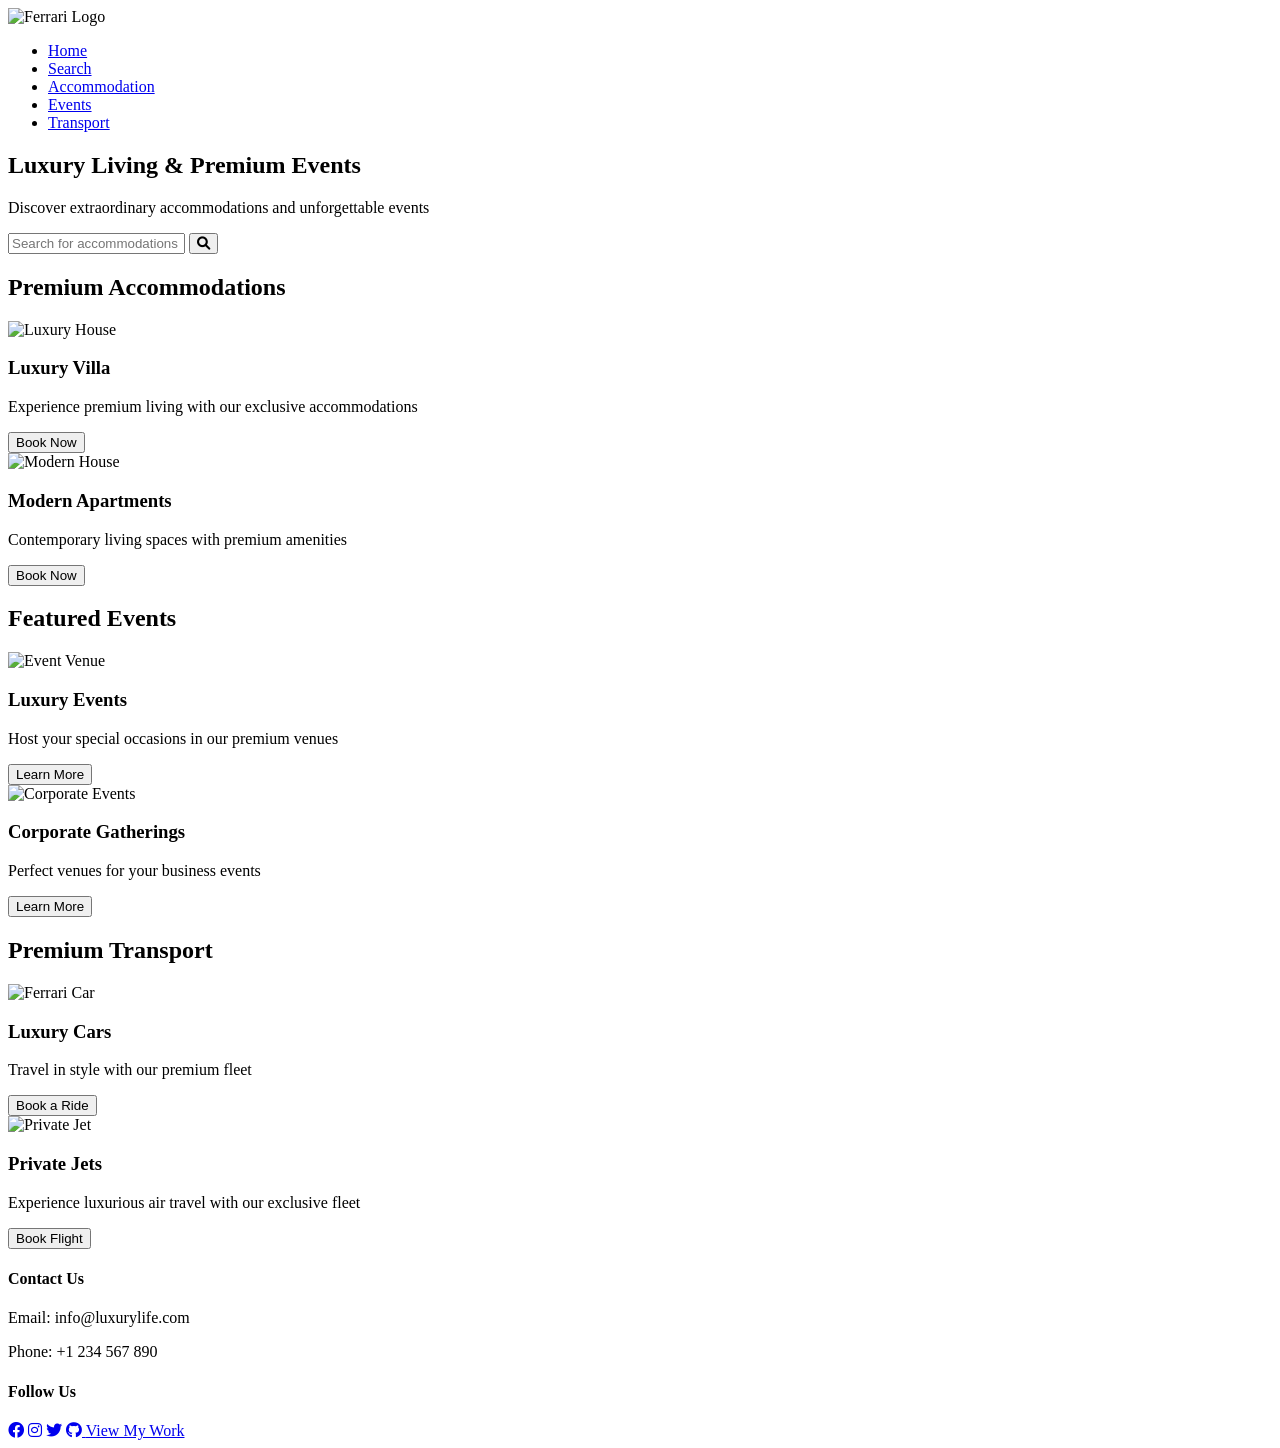
==== index.html @ 8bb543d8 "Add files via upload" ====
<!DOCTYPE html>
<html lang="en">
<head>
    <meta charset="UTF-8">
    <meta name="viewport" content="width=device-width, initial-scale=1.0">
    <title>Luxury Accommodation & Events</title>
    <link rel="stylesheet" href="css/main.css">
    <link rel="stylesheet" href="https://cdnjs.cloudflare.com/ajax/libs/font-awesome/6.0.0/css/all.min.css">
</head>
<body>
    <!-- Navigation -->
    <nav>
        <div class="logo">
            <!-- Local SVG logo placed in assets/ for faster load and offline preview -->
            <img src="assets/ferrari-logo.svg" alt="Ferrari Logo" class="logo-img">
        </div>
        <ul class="nav-links">
            <li><a href="#home">Home</a></li>
            <li><a href="#search">Search</a></li>
            <li><a href="#accommodation">Accommodation</a></li>
            <li><a href="#events">Events</a></li>
            <li><a href="#transport">Transport</a></li>
        </ul>
    </nav>

    <!-- Hero Section -->
    <section id="home" class="hero">
        <h1>Luxury Living & Premium Events</h1>
        <p>Discover extraordinary accommodations and unforgettable events</p>
        <div class="search-bar">
            <input type="text" placeholder="Search for accommodations or events...">
            <button><i class="fas fa-search"></i></button>
        </div>
    </section>

    <!-- Accommodation Section -->
    <section id="accommodation" class="section">
        <h2>Premium Accommodations</h2>
        <div class="card-container">
            <div class="card">
                <img src="assets/house-1.jpg" alt="Luxury House">
                <h3>Luxury Villa</h3>
                <p>Experience premium living with our exclusive accommodations</p>
                <button class="btn">Book Now</button>
            </div>
            <div class="card">
                <img src="assets/house-2.svg" alt="Modern House">
                <h3>Modern Apartments</h3>
                <p>Contemporary living spaces with premium amenities</p>
                <button class="btn">Book Now</button>
            </div>
        </div>
    </section>

    <!-- Events Section -->
    <section id="events" class="section">
        <h2>Featured Events</h2>
        <div class="card-container">
            <div class="card">
                <img src="assets/event-1.svg" alt="Event Venue">
                <h3>Luxury Events</h3>
                <p>Host your special occasions in our premium venues</p>
                <button class="btn">Learn More</button>
            </div>
            <div class="card">
                <img src="assets/event-2.svg" alt="Corporate Events">
                <h3>Corporate Gatherings</h3>
                <p>Perfect venues for your business events</p>
                <button class="btn">Learn More</button>
            </div>
        </div>
    </section>

    <!-- Transport Section -->
    <section id="transport" class="section">
        <h2>Premium Transport</h2>
        <div class="card-container">
            <div class="card">
                <img src="https://images.unsplash.com/photo-1592198084033-aade902d1aae" alt="Ferrari Car">
                <h3>Luxury Cars</h3>
                <p>Travel in style with our premium fleet</p>
                <button class="btn">Book a Ride</button>
            </div>
            <div class="card">
                <img src="https://images.unsplash.com/photo-1436491865332-7a61a109cc05" alt="Private Jet">
                <h3>Private Jets</h3>
                <p>Experience luxurious air travel with our exclusive fleet</p>
                <button class="btn">Book Flight</button>
            </div>
        </div>
    </section>

    <!-- Footer -->
    <footer>
        <div class="footer-content">
            <div class="footer-section">
                <h4>Contact Us</h4>
                <p>Email: info@luxurylife.com</p>
                <p>Phone: +1 234 567 890</p>
            </div>
            <div class="footer-section">
                <h4>Follow Us</h4>
                <div class="social-links">
                    <a href="#"><i class="fab fa-facebook"></i></a>
                    <a href="#"><i class="fab fa-instagram"></i></a>
                    <a href="#"><i class="fab fa-twitter"></i></a>
                    <a href="https://github.com/YOUR_USERNAME" target="_blank" class="github-link">
                        <i class="fab fa-github"></i>
                        <span>View My Work</span>
                    </a>
                </div>
            </div>
        </div>
    </footer>
</body>
</html>
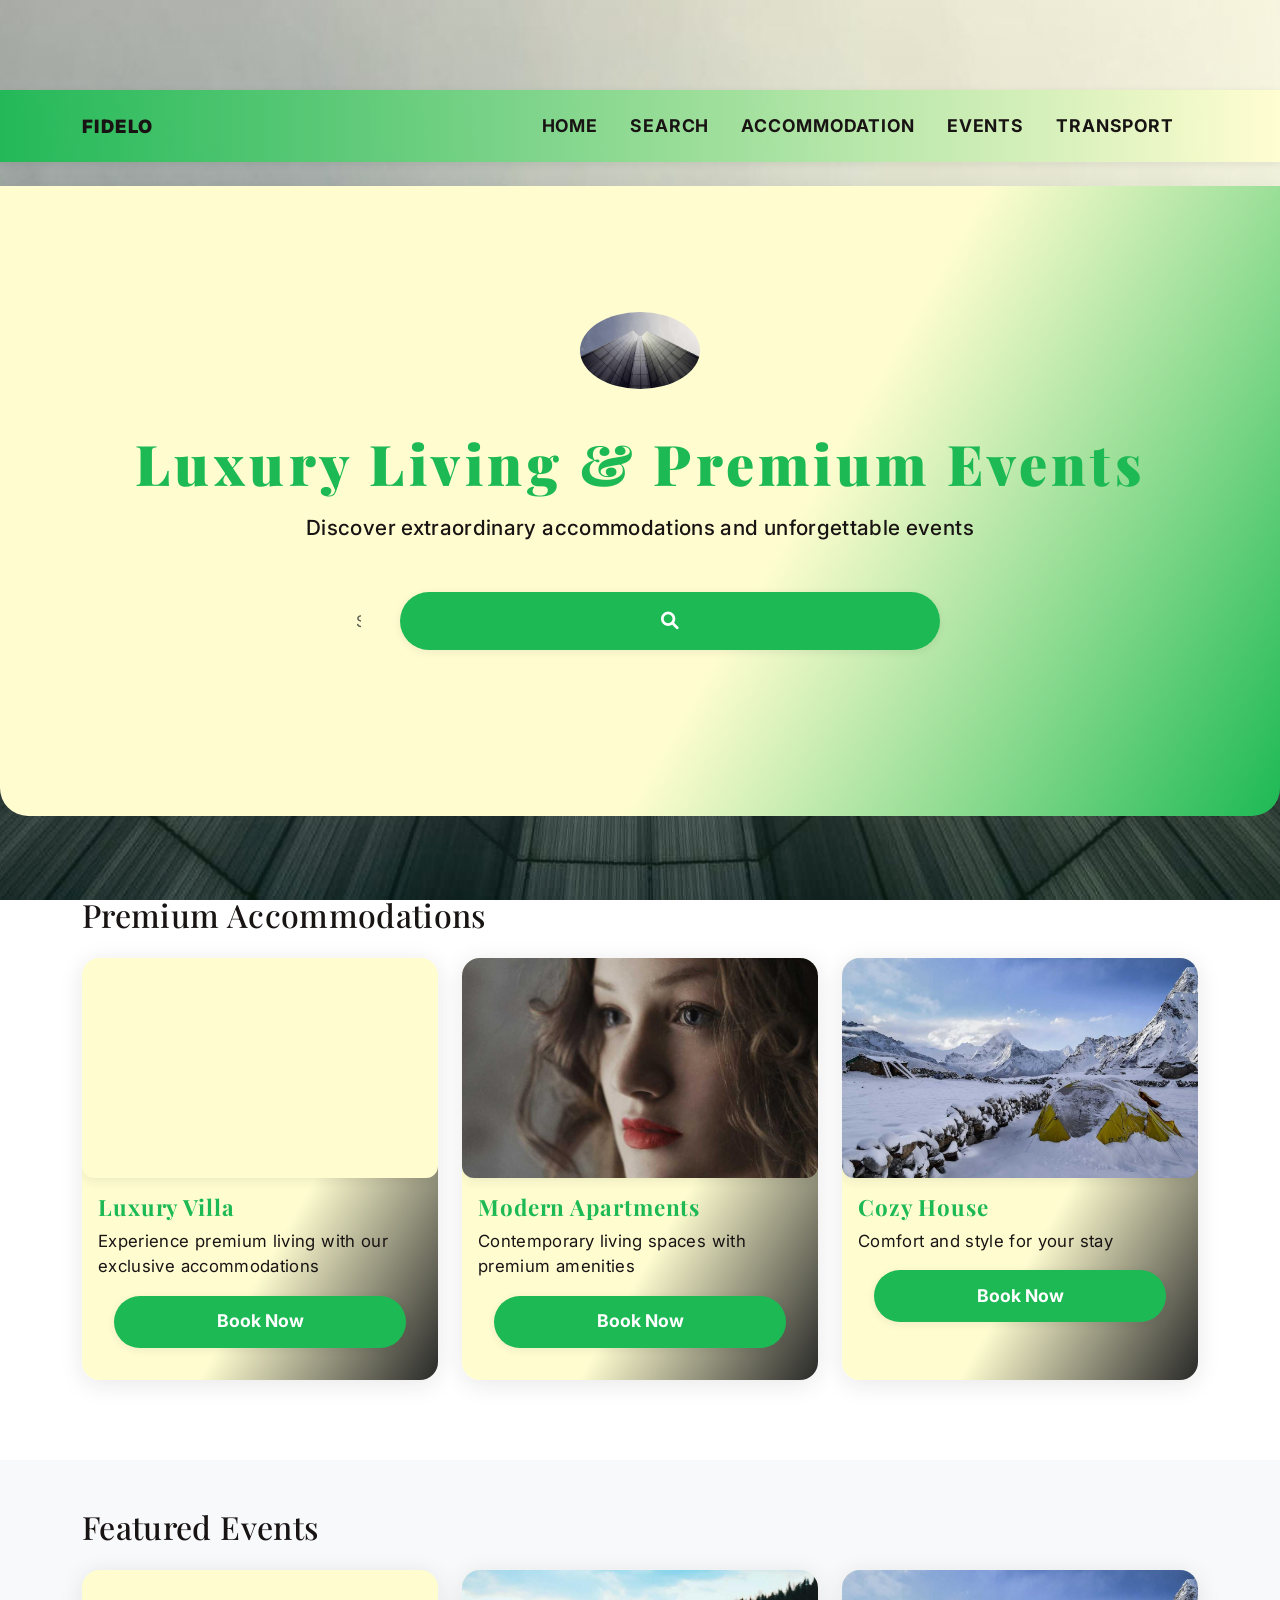
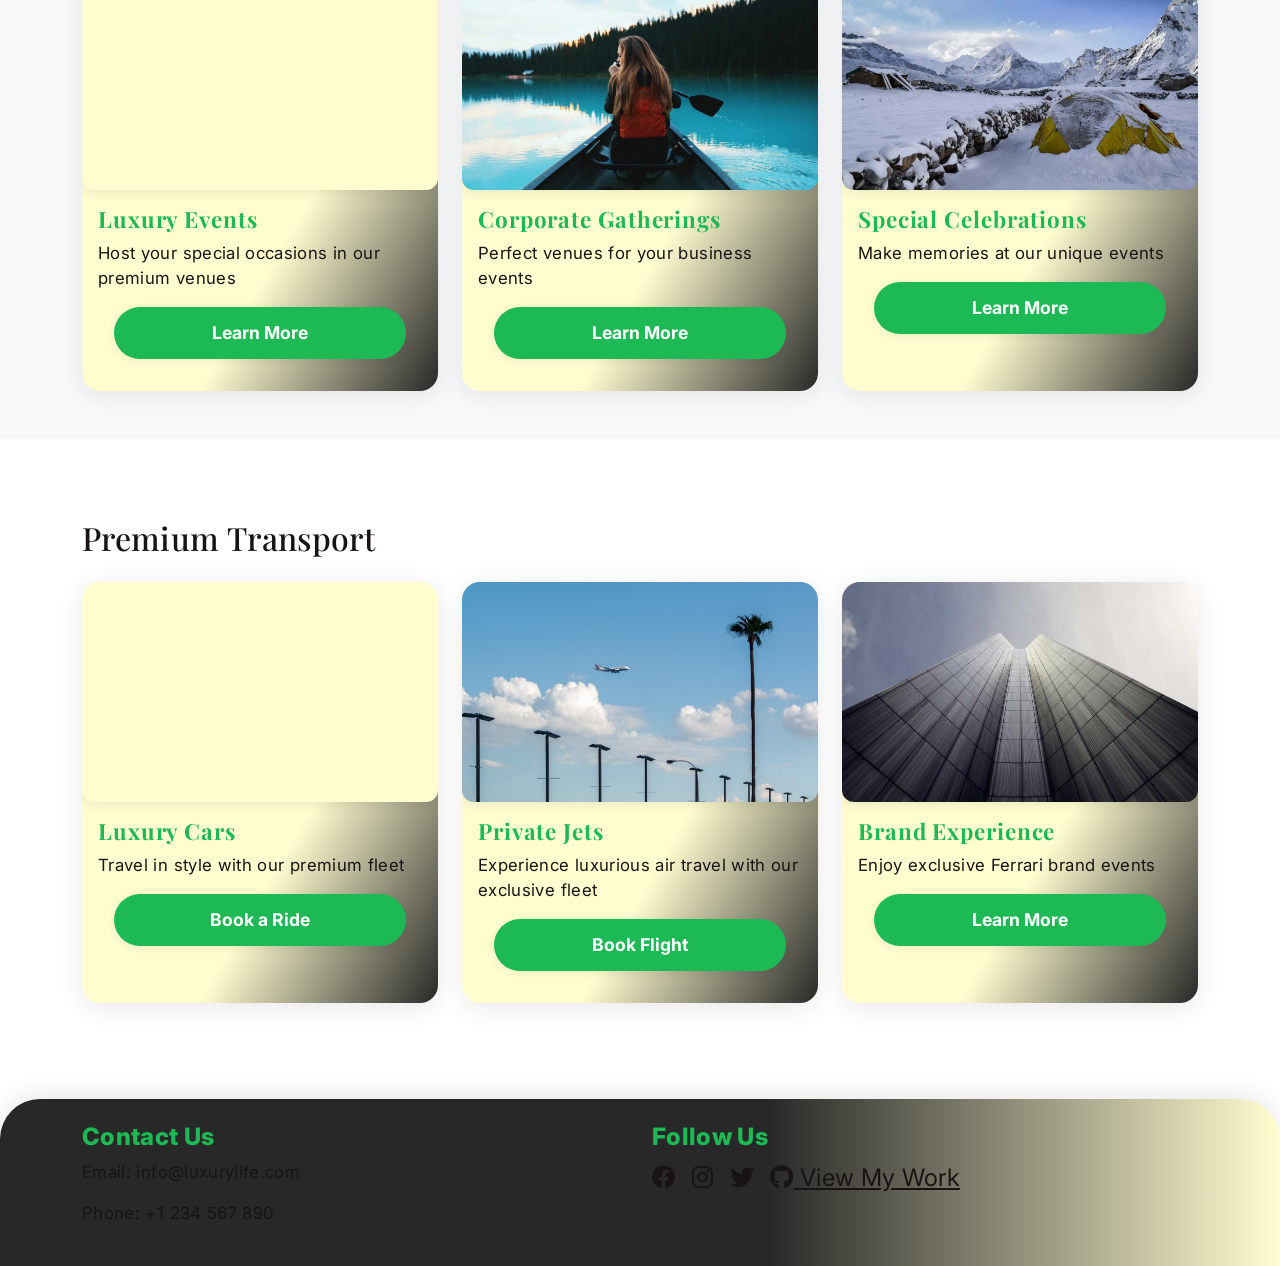
==== commit c298304c: "Initial commit: Django scaffold + frontend improvements" ====
--- a/index.html
+++ b/index.html
@@ -4,113 +4,325 @@
     <meta charset="UTF-8">
     <meta name="viewport" content="width=device-width, initial-scale=1.0">
     <title>Luxury Accommodation & Events</title>
-    <link rel="stylesheet" href="css/main.css">
+    <meta name="description" content="Luxury accommodations, events and premium transport — curated experiences and bookings.">
+    <link rel="icon" href="assets/modern-hotel.jpg">
+    <!-- Bootstrap CSS -->
+    <link href="https://cdn.jsdelivr.net/npm/bootstrap@5.3.2/dist/css/bootstrap.min.css" rel="stylesheet">
+    <!-- Google Fonts: elegant heading + modern body -->
+    <link href="https://fonts.googleapis.com/css2?family=Playfair+Display:wght@600;800&family=Inter:wght@300;400;600;700&display=swap" rel="stylesheet">
+    <link rel="stylesheet" href="main.css">
     <link rel="stylesheet" href="https://cdnjs.cloudflare.com/ajax/libs/font-awesome/6.0.0/css/all.min.css">
 </head>
 <body>
     <!-- Navigation -->
-    <nav>
-        <div class="logo">
-            <!-- Local SVG logo placed in assets/ for faster load and offline preview -->
-            <img src="assets/ferrari-logo.svg" alt="Ferrari Logo" class="logo-img">
-        </div>
-        <ul class="nav-links">
-            <li><a href="#home">Home</a></li>
-            <li><a href="#search">Search</a></li>
-            <li><a href="#accommodation">Accommodation</a></li>
-            <li><a href="#events">Events</a></li>
-            <li><a href="#transport">Transport</a></li>
-        </ul>
+    <nav class="navbar navbar-expand-lg navbar-light bg-light mb-4">
+        <div class="container">
+            <a class="navbar-brand" href="#home">
+                <span class="brand-text">FIDELO</span>
+            </a>
+            <button class="navbar-toggler" type="button" data-bs-toggle="collapse" data-bs-target="#navbarNav" aria-controls="navbarNav" aria-expanded="false" aria-label="Toggle navigation">
+                <span class="navbar-toggler-icon"></span>
+            </button>
+            <div class="collapse navbar-collapse" id="navbarNav">
+                <ul class="navbar-nav ms-auto">
+                    <li class="nav-item"><a class="nav-link" href="#home">Home</a></li>
+                    <li class="nav-item"><a class="nav-link" href="#search">Search</a></li>
+                    <li class="nav-item"><a class="nav-link" href="#accommodation">Accommodation</a></li>
+                    <li class="nav-item"><a class="nav-link" href="#events">Events</a></li>
+                    <li class="nav-item"><a class="nav-link" href="#transport">Transport</a></li>
+                </ul>
+            </div>
+        </div>
     </nav>
 
     <!-- Hero Section -->
-    <section id="home" class="hero">
-        <h1>Luxury Living & Premium Events</h1>
-        <p>Discover extraordinary accommodations and unforgettable events</p>
-        <div class="search-bar">
-            <input type="text" placeholder="Search for accommodations or events...">
-            <button><i class="fas fa-search"></i></button>
+    <section id="home" class="hero py-5 text-center" role="region" aria-label="Home">
+        <div class="container">
+            <div class="mb-4">
+                <img src="assets/modern-hotel.jpg" alt="Modern Hotel" width="120" class="mb-3 rounded-circle hero-img">
+            </div>
+            <h1 class="display-4">Luxury Living & Premium Events</h1>
+            <p class="lead">Discover extraordinary accommodations and unforgettable events</p>
+            <div class="search-bar w-75 w-md-50 mx-auto mb-4" role="search" aria-label="Site search">
+                <input type="search" class="form-control" placeholder="Search for accommodations or events..." aria-label="Search">
+                <button class="btn btn-primary" type="button" aria-label="Search"><i class="fas fa-search"></i></button>
+            </div>
         </div>
     </section>
 
     <!-- Accommodation Section -->
-    <section id="accommodation" class="section">
-        <h2>Premium Accommodations</h2>
-        <div class="card-container">
-            <div class="card">
-                <img src="assets/house-1.jpg" alt="Luxury House">
-                <h3>Luxury Villa</h3>
-                <p>Experience premium living with our exclusive accommodations</p>
-                <button class="btn">Book Now</button>
-            </div>
-            <div class="card">
-                <img src="assets/house-2.svg" alt="Modern House">
-                <h3>Modern Apartments</h3>
-                <p>Contemporary living spaces with premium amenities</p>
-                <button class="btn">Book Now</button>
+    <section id="accommodation" class="py-5">
+        <div class="container">
+            <h2 class="mb-4">Premium Accommodations</h2>
+            <div class="row g-4">
+                <div class="col-md-4">
+                    <div class="card h-100">
+                        <div class="card-img-top img-luxury" role="img" aria-label="Luxury House"></div>
+                        <div class="card-body">
+                            <h3 class="card-title">Luxury Villa</h3>
+                            <p class="card-text">Experience premium living with our exclusive accommodations</p>
+                            <button class="btn btn-success book-btn" data-bs-toggle="modal" data-bs-target="#bookingModal">Book Now</button>
+                        </div>
+                    </div>
+                </div>
+                <div class="col-md-4">
+                    <div class="card h-100">
+                        <div class="card-img-top img-modern" role="img" aria-label="Modern Apartment"></div>
+                        <div class="card-body">
+                            <h3 class="card-title">Modern Apartments</h3>
+                            <p class="card-text">Contemporary living spaces with premium amenities</p>
+                            <button class="btn btn-success book-btn" data-bs-toggle="modal" data-bs-target="#bookingModal">Book Now</button>
+                        </div>
+                    </div>
+                </div>
+                <div class="col-md-4">
+                    <div class="card h-100">
+                        <div class="card-img-top img-house1" role="img" aria-label="Cozy House"></div>
+                        <div class="card-body">
+                            <h3 class="card-title">Cozy House</h3>
+                            <p class="card-text">Comfort and style for your stay</p>
+                            <button class="btn btn-success book-btn" data-bs-toggle="modal" data-bs-target="#bookingModal">Book Now</button>
+                        </div>
+                    </div>
+                </div>
             </div>
         </div>
     </section>
 
     <!-- Events Section -->
-    <section id="events" class="section">
-        <h2>Featured Events</h2>
-        <div class="card-container">
-            <div class="card">
-                <img src="assets/event-1.svg" alt="Event Venue">
-                <h3>Luxury Events</h3>
-                <p>Host your special occasions in our premium venues</p>
-                <button class="btn">Learn More</button>
-            </div>
-            <div class="card">
-                <img src="assets/event-2.svg" alt="Corporate Events">
-                <h3>Corporate Gatherings</h3>
-                <p>Perfect venues for your business events</p>
-                <button class="btn">Learn More</button>
+    <section id="events" class="py-5 bg-light">
+        <div class="container">
+            <h2 class="mb-4">Featured Events</h2>
+            <div class="row g-4">
+                <div class="col-md-4">
+                    <div class="card h-100">
+                        <div class="card-img-top img-luxury" role="img" aria-label="Event Venue - Luxury House"></div>
+                        <div class="card-body">
+                            <h3 class="card-title">Luxury Events</h3>
+                            <p class="card-text">Host your special occasions in our premium venues</p>
+                            <button class="btn btn-info">Learn More</button>
+                        </div>
+                    </div>
+                </div>
+                <div class="col-md-4">
+                    <div class="card h-100">
+                        <div class="card-img-top img-corporate" role="img" aria-label="Event Venue - Corporate Gathering"></div>
+                        <div class="card-body">
+                            <h3 class="card-title">Corporate Gatherings</h3>
+                            <p class="card-text">Perfect venues for your business events</p>
+                            <button class="btn btn-info">Learn More</button>
+                        </div>
+                    </div>
+                </div>
+                <div class="col-md-4">
+                    <div class="card h-100">
+                        <div class="card-img-top img-house2" role="img" aria-label="Event Venue - Celebration Room"></div>
+                        <div class="card-body">
+                            <h3 class="card-title">Special Celebrations</h3>
+                            <p class="card-text">Make memories at our unique events</p>
+                            <button class="btn btn-info">Learn More</button>
+                        </div>
+                    </div>
+                </div>
             </div>
         </div>
     </section>
 
     <!-- Transport Section -->
-    <section id="transport" class="section">
-        <h2>Premium Transport</h2>
-        <div class="card-container">
-            <div class="card">
-                <img src="https://images.unsplash.com/photo-1592198084033-aade902d1aae" alt="Ferrari Car">
-                <h3>Luxury Cars</h3>
-                <p>Travel in style with our premium fleet</p>
-                <button class="btn">Book a Ride</button>
-            </div>
-            <div class="card">
-                <img src="https://images.unsplash.com/photo-1436491865332-7a61a109cc05" alt="Private Jet">
-                <h3>Private Jets</h3>
-                <p>Experience luxurious air travel with our exclusive fleet</p>
-                <button class="btn">Book Flight</button>
+    <section id="transport" class="py-5">
+        <div class="container">
+            <h2 class="mb-4">Premium Transport</h2>
+            <div class="row g-4">
+                <div class="col-md-4">
+                    <div class="card h-100">
+                        <div class="card-img-top img-car" role="img" aria-label="Ferrari Car"></div>
+                        <div class="card-body">
+                            <h3 class="card-title">Luxury Cars</h3>
+                            <p class="card-text">Travel in style with our premium fleet</p>
+                            <button class="btn btn-warning book-btn" data-bs-toggle="modal" data-bs-target="#bookingModal">Book a Ride</button>
+                        </div>
+                    </div>
+                </div>
+                <div class="col-md-4">
+                    <div class="card h-100">
+                        <div class="card-img-top img-jet" role="img" aria-label="Private Jet"></div>
+                        <div class="card-body">
+                            <h3 class="card-title">Private Jets</h3>
+                            <p class="card-text">Experience luxurious air travel with our exclusive fleet</p>
+                            <button class="btn btn-warning book-btn" data-bs-toggle="modal" data-bs-target="#bookingModal">Book Flight</button>
+                        </div>
+                    </div>
+                </div>
+                <div class="col-md-4">
+                    <div class="card h-100">
+                        <div class="card-img-top img-brand" role="img" aria-label="Brand Experience"></div>
+                        <div class="card-body">
+                            <h3 class="card-title">Brand Experience</h3>
+                            <p class="card-text">Enjoy exclusive Ferrari brand events</p>
+                            <button class="btn btn-warning">Learn More</button>
+                        </div>
+                    </div>
+                </div>
             </div>
         </div>
     </section>
 
     <!-- Footer -->
-    <footer>
-        <div class="footer-content">
-            <div class="footer-section">
-                <h4>Contact Us</h4>
-                <p>Email: info@luxurylife.com</p>
-                <p>Phone: +1 234 567 890</p>
-            </div>
-            <div class="footer-section">
-                <h4>Follow Us</h4>
-                <div class="social-links">
-                    <a href="#"><i class="fab fa-facebook"></i></a>
-                    <a href="#"><i class="fab fa-instagram"></i></a>
-                    <a href="#"><i class="fab fa-twitter"></i></a>
-                    <a href="https://github.com/YOUR_USERNAME" target="_blank" class="github-link">
-                        <i class="fab fa-github"></i>
-                        <span>View My Work</span>
-                    </a>
+    <footer class="bg-dark text-white py-4 mt-5">
+        <div class="container">
+            <div class="row">
+                <div class="col-md-6">
+                    <h4>Contact Us</h4>
+                    <p>Email: info@luxurylife.com</p>
+                    <p>Phone: +1 234 567 890</p>
+                </div>
+                <div class="col-md-6">
+                    <h4>Follow Us</h4>
+                    <div class="d-flex gap-3">
+                        <a href="#" class="text-white"><i class="fab fa-facebook"></i></a>
+                        <a href="#" class="text-white"><i class="fab fa-instagram"></i></a>
+                        <a href="#" class="text-white"><i class="fab fa-twitter"></i></a>
+                        <a href="https://github.com/YOUR_USERNAME" target="_blank" class="text-white">
+                            <i class="fab fa-github"></i>
+                            <span>View My Work</span>
+                        </a>
+                    </div>
                 </div>
             </div>
         </div>
     </footer>
+
+    <!-- Bootstrap JS -->
+    <script src="https://cdn.jsdelivr.net/npm/bootstrap@5.3.2/dist/js/bootstrap.bundle.min.js"></script>
+        <!-- Booking modal (simple client-side demo) -->
+        <div class="modal fade" id="bookingModal" tabindex="-1" aria-labelledby="bookingModalLabel" aria-hidden="true">
+            <div class="modal-dialog modal-dialog-centered">
+                <div class="modal-content">
+                    <div class="modal-header">
+                        <h5 class="modal-title" id="bookingModalLabel">Complete Your Booking</h5>
+                        <button type="button" class="btn-close" data-bs-dismiss="modal" aria-label="Close"></button>
+                    </div>
+                    <div class="modal-body">
+                        <form id="bookingForm">
+                            <div class="mb-3">
+                                <label for="guestName" class="form-label">Full name</label>
+                                <input type="text" class="form-control" id="guestName" required>
+                            </div>
+                            <div class="mb-3">
+                                <label for="guestEmail" class="form-label">Email</label>
+                                <input type="email" class="form-control" id="guestEmail" required>
+                            </div>
+                            <div class="mb-3">
+                                <label class="form-label">Payment method</label>
+                                <div>
+                                    <div class="form-check form-check-inline">
+                                        <input class="form-check-input" type="radio" name="paymentMethod" id="payCard" value="card" checked>
+                                        <label class="form-check-label" for="payCard">Card</label>
+                                    </div>
+                                    <div class="form-check form-check-inline">
+                                        <input class="form-check-input" type="radio" name="paymentMethod" id="payPaypal" value="paypal">
+                                        <label class="form-check-label" for="payPaypal">PayPal</label>
+                                    </div>
+                                </div>
+                            </div>
+                            <div class="payment-fields" id="cardFields">
+                                <div class="mb-3">
+                                    <label for="cardNumber" class="form-label">Card number</label>
+                                    <input type="text" class="form-control" id="cardNumber" placeholder="4242 4242 4242 4242">
+                                </div>
+                                <div class="row">
+                                    <div class="col-6 mb-3">
+                                        <label for="cardExp" class="form-label">Expiry</label>
+                                        <input type="text" class="form-control" id="cardExp" placeholder="MM/YY">
+                                    </div>
+                                    <div class="col-6 mb-3">
+                                        <label for="cardCvc" class="form-label">CVC</label>
+                                        <input type="text" class="form-control" id="cardCvc" placeholder="CVC">
+                                    </div>
+                                </div>
+                            </div>
+                            <div id="paypalNote" class="mb-3" style="display:none;">
+                                You'll be redirected to PayPal to complete payment (demo).
+                            </div>
+                            <div id="paypalButtons" class="mb-3" style="display:none;"></div>
+                            <div class="d-grid">
+                                <button type="submit" class="btn btn-primary">Confirm Booking</button>
+                            </div>
+                        </form>
+                    </div>
+                </div>
+            </div>
+        </div>
+
+        <!-- PayPal SDK (sandbox/demo). Replace `client-id=sb` with your live client ID when ready. -->
+        <script src="https://www.paypal.com/sdk/js?client-id=sb&currency=USD" data-sdk-integration-source="button-factory"></script>
+
+        <script>
+            // Toggle payment fields based on selection
+            (function(){
+                const payCard = document.getElementById('payCard');
+                const payPaypal = document.getElementById('payPaypal');
+                const cardFields = document.getElementById('cardFields');
+                const paypalNote = document.getElementById('paypalNote');
+                const paypalButtonsContainer = document.getElementById('paypalButtons');
+                let paypalRendered = false;
+
+                function updatePaymentFields(){
+                    if(payCard.checked){
+                        cardFields.classList.add('active');
+                        paypalNote.style.display = 'none';
+                        paypalButtonsContainer.style.display = 'none';
+                    } else {
+                        cardFields.classList.remove('active');
+                        paypalNote.style.display = 'block';
+                        paypalButtonsContainer.style.display = 'block';
+                        renderPaypalButtonsOnce();
+                    }
+                }
+
+                function renderPaypalButtonsOnce(){
+                    if(paypalRendered) return;
+                    if(typeof paypal === 'undefined' || !paypal.Buttons) return;
+                    paypal.Buttons({
+                        style: { layout: 'vertical', color: 'gold', shape: 'rect', label: 'pay' },
+                        createOrder: function(data, actions){
+                            // Demo order amount; in production calculate server-side
+                            return actions.order.create({
+                                purchase_units: [{ amount: { value: '99.00' }, description: 'Booking deposit (demo)' }]
+                            });
+                        },
+                        onApprove: function(data, actions){
+                            return actions.order.capture().then(function(details){
+                                const name = document.getElementById('guestName').value || details.payer.name.given_name || 'Guest';
+                                const modalEl = document.getElementById('bookingModal');
+                                const bsModal = bootstrap.Modal.getInstance(modalEl) || new bootstrap.Modal(modalEl);
+                                bsModal.hide();
+                                alert('Payment completed by ' + name + '. Order ID: ' + details.id + ' (demo)');
+                            });
+                        },
+                        onError: function(err){
+                            console.error('PayPal error', err);
+                            alert('An error occurred with PayPal. Check the console for details.');
+                        }
+                    }).render('#paypalButtons');
+                    paypalRendered = true;
+                }
+
+                payCard.addEventListener('change', updatePaymentFields);
+                payPaypal.addEventListener('change', updatePaymentFields);
+                updatePaymentFields();
+
+                // Demo submit handler
+                document.getElementById('bookingForm').addEventListener('submit', function(e){
+                    e.preventDefault();
+                    const modalEl = document.getElementById('bookingModal');
+                    const bsModal = bootstrap.Modal.getInstance(modalEl) || new bootstrap.Modal(modalEl);
+                    bsModal.hide();
+                    // Simple success feedback
+                    const name = document.getElementById('guestName').value || 'Guest';
+                    alert('Thank you, ' + name + '! Your booking request has been received (demo).');
+                });
+            })();
+        </script>
 </body>
 </html>
--- a/main.css
+++ b/main.css
@@ -0,0 +1,429 @@
+/* Spotify-inspired color palette */
+:root {
+    --spotify-green: #1DB954;
+    --spotify-black: #191414;
+    --spotify-dark-gray: #282828;
+    --spotify-light-gray: #B3B3B3;
+    --spotify-white: #FFFFFF;
+    --cream-bg: #FFFDD0;
+}
+
+* {
+    margin: 0;
+    padding: 0;
+    box-sizing: border-box;
+    /* iOS / system font stack for native iOS look */
+    font-family: 'Inter', -apple-system, BlinkMacSystemFont, 'Segoe UI', Roboto, 'Helvetica Neue', Arial, sans-serif;
+}
+
+body {
+    background: linear-gradient(135deg, var(--cream-bg) 60%, var(--spotify-green) 100%) fixed;
+    color: var(--spotify-black) !important;
+    min-height: 100vh;
+    /* offset for fixed navbar */
+    padding-top: 90px;
+    font-size: 1.1rem;
+    letter-spacing: 0.02em;
+}
+
+/* Add background images for extra uniqueness */
+body::before {
+    content: "";
+    position: fixed;
+    inset: 0; /* shorthand for top/right/bottom/left */
+    z-index: -1;
+    /* Simplified background image stack that prefers local assets and sensible fallbacks */
+    background-image:
+        linear-gradient(rgba(255,253,208,0.45), rgba(29,185,84,0.12)),
+        url('assets/modern-hotel.jpg'),
+        url('https://images.unsplash.com/photo-1501117716987-c8e2b0f1d2a3?auto=format&fit=crop&w=1400&q=80');
+    background-repeat: no-repeat, no-repeat, no-repeat;
+    background-position: center center, center top, center top;
+    background-size: cover, cover, cover;
+    pointer-events: none;
+    filter: saturate(0.98) contrast(0.98);
+}
+
+/* Navigation */
+nav {
+    background-color: var(--spotify-dark-gray);
+    padding: 1rem 5%;
+    display: flex;
+    justify-content: space-between;
+    align-items: center;
+    position: fixed;
+    width: 100%;
+    top: 0;
+    z-index: 1000;
+}
+
+.logo img,
+.logo-img {
+    height: 48px;
+    display: block;
+}
+
+.nav-links {
+    display: flex;
+    list-style: none;
+    gap: 2rem;
+}
+
+.nav-links a {
+    color: var(--spotify-white);
+    text-decoration: none;
+    font-weight: 600;
+    transition: color 0.3s;
+}
+
+.nav-links a:hover {
+    color: var(--spotify-green);
+}
+
+.navbar {
+    background: linear-gradient(90deg, rgba(29,185,84,0.95) 0%, rgba(255,253,208,0.95) 100%) !important;
+    box-shadow: 0 2px 8px rgba(25, 25, 25, 0.08);
+    height: 72px;
+}
+
+.navbar-brand img {
+    height: 48px;
+    filter: drop-shadow(0 2px 4px rgba(0,0,0,0.15));
+}
+
+/* Brand text (fallback when no logo SVG is present) */
+.brand-text {
+    display: inline-block;
+    font-weight: 900;
+    font-size: 1.15rem;
+    color: var(--spotify-black);
+    letter-spacing: 0.08em;
+}
+
+.navbar-nav .nav-link {
+    color: var(--spotify-black) !important;
+    font-weight: 700;
+    text-transform: uppercase;
+    margin-right: 1rem;
+    letter-spacing: 0.05em;
+}
+
+.navbar-nav .nav-link:hover {
+    color: var(--spotify-green) !important;
+    text-decoration: underline;
+}
+
+/* Hero Section */
+.hero {
+    min-height: 70vh;
+    background: linear-gradient(120deg, var(--cream-bg) 60%, var(--spotify-green) 100%);
+    display: flex;
+    flex-direction: column;
+    justify-content: center;
+    align-items: center;
+    text-align: center;
+    padding: 3.5rem 2rem 2rem 2rem;
+    border-radius: 0 0 28px 28px;
+    box-shadow: 0 8px 32px rgba(25, 25, 25, 0.08);
+}
+
+.hero h1 {
+    font-size: 3.5rem;
+    margin-bottom: 1rem;
+    color: var(--spotify-green);
+    font-weight: 900;
+    letter-spacing: 0.08em;
+}
+
+.hero p {
+    font-size: 1.3rem;
+    margin-bottom: 2rem;
+    color: var(--spotify-black);
+    font-weight: 500;
+}
+
+.search-bar {
+    display: flex;
+    gap: 0.5rem;
+    width: 100%;
+    max-width: 600px;
+}
+
+.search-bar input {
+    flex: 1;
+    padding: 1rem;
+    border: none;
+    border-radius: 50px;
+    font-size: 1rem;
+    background-color: #FFFDD0; /* Cream color */
+    color: #333333;
+}
+
+.search-bar button {
+    padding: 1rem 2rem;
+    background-color: var(--spotify-green);
+    border: none;
+    border-radius: 50px;
+    color: var(--spotify-white);
+    cursor: pointer;
+    transition: background-color 0.3s;
+}
+
+.search-bar button:hover {
+    background-color: #1ed760;
+}
+
+/* Section Styling */
+.section {
+    padding: 5rem 5%;
+}
+
+.section h2 {
+    text-align: center;
+    margin-bottom: 3rem;
+    font-size: 2.5rem;
+    color: var(--spotify-green);
+}
+
+/* Card Styling */
+.card-container {
+    display: grid;
+    grid-template-columns: repeat(auto-fit, minmax(300px, 1fr));
+    gap: 2rem;
+    margin: 0 auto;
+}
+
+.card {
+    background: linear-gradient(120deg, var(--cream-bg) 60%, var(--spotify-dark-gray) 100%) !important;
+    border-radius: 18px !important;
+    color: var(--spotify-black) !important;
+    border: none;
+    box-shadow: 0 4px 24px rgba(25, 25, 25, 0.10);
+    overflow: hidden;
+    transition: transform 0.3s, box-shadow 0.3s;
+}
+
+.card:hover {
+    transform: translateY(-10px) scale(1.03);
+    box-shadow: 0 8px 32px rgba(25, 25, 25, 0.18);
+}
+
+.card-img-top {
+    width: 100%;
+    height: 220px;
+    background: var(--cream-bg) center/cover no-repeat;
+    padding: 0.5rem;
+    box-shadow: 0 2px 12px rgba(25, 25, 25, 0.10);
+    border-radius: 12px;
+    display: block;
+}
+
+@media (max-width: 768px) {
+    .card-img-top {
+        height: 120px;
+        padding: 0.5rem;
+        background-size: contain;
+    }
+}
+
+/* Background images for cards (use local images when available, fall back to remote images) */
+.img-luxury { background-image: url('assets/luxury-house.jpg'), url('https://picsum.photos/id/1018/1200/800'); }
+.img-modern { background-image: url('assets/modern-apartment.jpg'), url('https://picsum.photos/id/1027/1200/800'); }
+/* Cozy House: use a warmer Unsplash fallback for higher quality */
+.img-house1 { background-image: url('assets/house-1.jpg'), url('https://images.unsplash.com/photo-1560184897-6bfbf6f7f0f6?auto=format&fit=crop&w=1200&q=80'); }
+.img-house2 { background-image: url('assets/house-1.jpg'), url('https://picsum.photos/id/1033/1200/800'); }
+.img-car { background-image: url('assets/ferrari-car.jpg'), url('https://picsum.photos/id/1071/1200/800'); }
+.img-jet { background-image: url('assets/private-jet.jpg'), url('https://picsum.photos/id/1062/1200/800'); }
+/* Brand Experience: use modern-hotel as a high-quality brand experience visual */
+.img-brand { background-image: url('assets/modern-hotel.jpg'), url('https://images.unsplash.com/photo-1504674900247-0877df9cc836?auto=format&fit=crop&w=1200&q=80'); }
+
+/* Corporate event image */
+.img-corporate { background-image: url('assets/corporate-gathering.jpg'), url('https://picsum.photos/id/1011/1200/800'); }
+
+/* ensure background images cover the card area */
+.card-img-top { background-repeat: no-repeat; background-position: center; background-size: cover; }
+
+.card-title {
+    color: var(--spotify-green) !important;
+    font-size: 1.4rem;
+    font-weight: 700;
+    letter-spacing: 0.04em;
+}
+
+/* Heading font: Playfair Display for an elegant look */
+h1, h2, h3, .card-title {
+    font-family: 'Playfair Display', serif;
+}
+
+/* Booking modal styles */
+.modal-header {
+    background: linear-gradient(90deg, rgba(29,185,84,0.06), rgba(255,253,208,0.06));
+}
+.payment-fields {
+    display: none;
+}
+.payment-fields.active {
+    display: block;
+}
+
+.card-text {
+    color: var(--spotify-black);
+    font-size: 1.05rem;
+    margin-bottom: 1rem;
+}
+
+.btn {
+    display: block;
+    width: 90%;
+    margin: 1rem auto;
+    padding: 0.8rem;
+    background-color: var(--spotify-green);
+    color: var(--spotify-white);
+    border: none;
+    border-radius: 50px;
+    cursor: pointer;
+    font-weight: 600;
+    transition: background-color 0.3s;
+}
+
+.btn-success, .btn-info, .btn-warning, .btn-primary {
+    border-radius: 50px !important;
+    font-weight: 700;
+    font-size: 1.1rem;
+    box-shadow: 0 2px 8px rgba(25, 25, 25, 0.08);
+}
+
+.btn-success {
+    background-color: var(--spotify-green) !important;
+    color: var(--spotify-white) !important;
+}
+
+.btn-success:hover {
+    background-color: #1ed760 !important;
+}
+
+.btn:hover {
+    background-color: #1ed760;
+}
+
+/* Footer */
+footer {
+    background-color: var(--spotify-dark-gray);
+    padding: 3rem 5%;
+}
+
+footer.bg-dark {
+    background: linear-gradient(90deg, var(--spotify-dark-gray) 60%, var(--cream-bg) 100%) !important;
+    color: var(--spotify-black) !important;
+    border-radius: 40px 40px 0 0;
+    box-shadow: 0 -4px 24px rgba(25, 25, 25, 0.10);
+}
+
+.footer-content {
+    display: grid;
+    grid-template-columns: repeat(auto-fit, minmax(250px, 1fr));
+    gap: 2rem;
+}
+
+.footer-section h4 {
+    color: var(--spotify-green);
+    margin-bottom: 1rem;
+}
+
+footer h4 {
+    color: var(--spotify-green) !important;
+    font-weight: 800;
+}
+
+.footer-section p {
+    color: var(--spotify-light-gray);
+    margin-bottom: 0.5rem;
+}
+
+footer p, .footer-section p {
+    color: var(--spotify-black) !important;
+    font-size: 1.05rem;
+}
+
+.social-links {
+    display: flex;
+    gap: 1rem;
+}
+
+.social-links a {
+    color: var(--spotify-white);
+    font-size: 1.5rem;
+    transition: color 0.3s;
+}
+
+.social-links a:hover {
+    color: var(--spotify-green);
+}
+
+.d-flex.gap-3 a {
+    color: var(--spotify-black) !important;
+    font-size: 1.5rem;
+    transition: color 0.3s;
+}
+
+.d-flex.gap-3 a:hover {
+    color: var(--spotify-green) !important;
+}
+
+.github-link {
+    display: flex;
+    align-items: center;
+    gap: 0.5rem;
+    background-color: #24292e;
+    padding: 0.5rem 1rem;
+    border-radius: 25px;
+    margin-left: 1rem;
+    color: var(--spotify-white);
+    font-weight: 700;
+}
+
+.github-link span {
+    font-size: 0.9rem;
+}
+
+.github-link:hover {
+    background-color: #2c974b;
+    transform: translateY(-2px);
+    transition: all 0.3s ease;
+}
+
+/* Section and card overrides for Bootstrap */
+section {
+    background: none;
+    margin-bottom: 2rem;
+}
+
+/* Responsive Design */
+@media (max-width: 768px) {
+    .navbar-nav .nav-link {
+        margin-right: 0;
+        font-size: 1rem;
+    }
+    .hero h1 {
+        font-size: 3.5rem;
+        margin-bottom: 1rem;
+        color: var(--spotify-green);
+        font-weight: 900;
+        letter-spacing: 0.08em;
+    }
+
+    /* Hero image small accent */
+    .hero-img {
+        object-fit: cover;
+        height: 120px;
+        width: 120px;
+        box-shadow: 0 6px 20px rgba(0,0,0,0.12);
+    }
+        height: 120px;
+        padding: 0.5rem;
+        object-fit: contain;
+    }
+    section {
+        padding: 2rem 1rem;
+    }
+}
